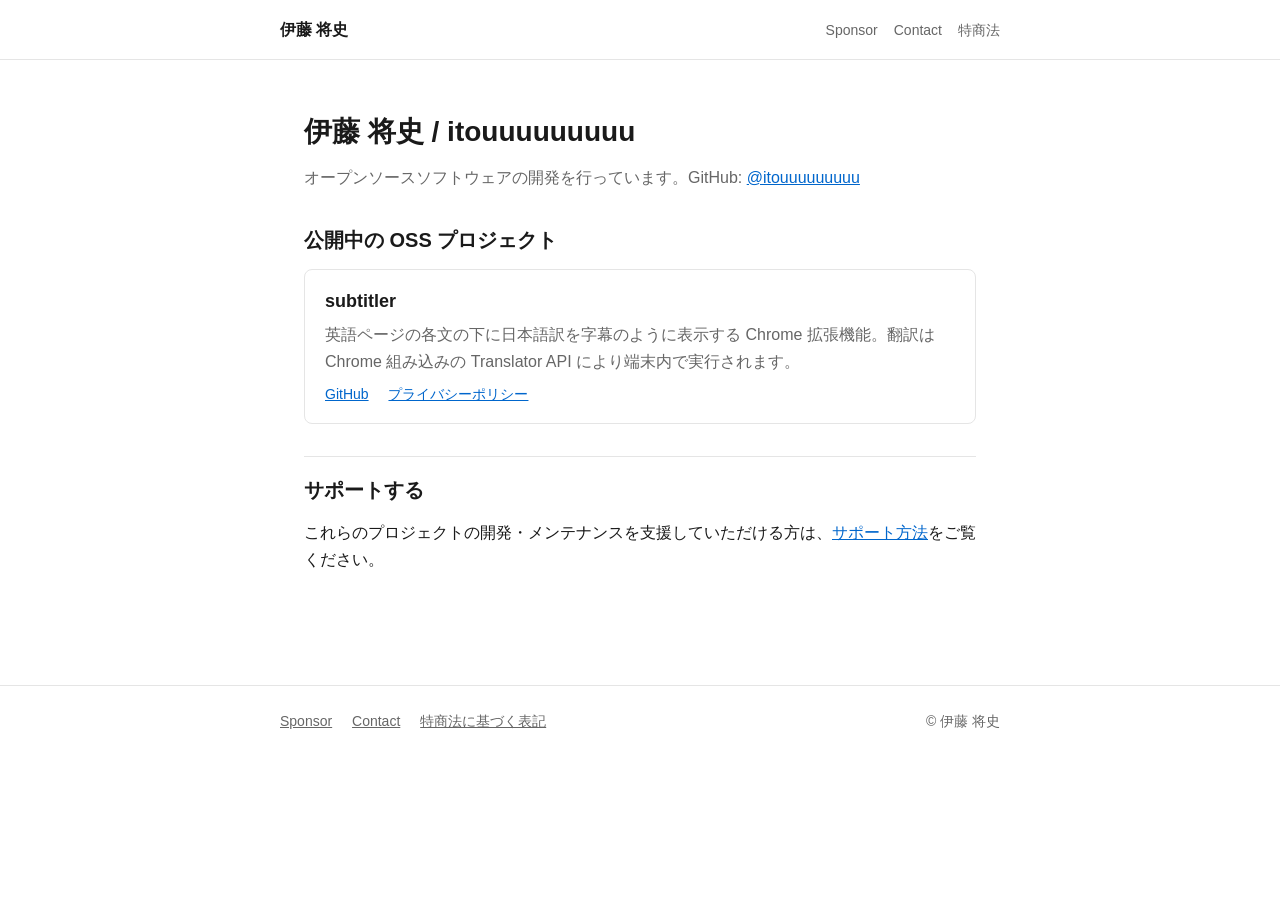
==== index.html @ 10977067 "chore: initial site (index, sponsor, contact, tokushoho) GitHub Pages 用ユーザーサイト初期コミット。Ko-fi/Stripe での" ====
<!doctype html>
<html lang="ja">
<head>
  <meta charset="utf-8">
  <meta name="viewport" content="width=device-width, initial-scale=1">
  <title>伊藤 将史 / itouuuuuuuuu</title>
  <meta name="description" content="伊藤 将史 (itouuuuuuuuu) の OSS プロジェクトとサポート窓口">
  <link rel="stylesheet" href="./style.css">
</head>
<body>
  <header class="site">
    <div class="inner">
      <a class="brand" href="./">伊藤 将史</a>
      <nav>
        <a href="./sponsor.html">Sponsor</a>
        <a href="./contact.html">Contact</a>
        <a href="./tokushoho.html">特商法</a>
      </nav>
    </div>
  </header>

  <main>
    <h1>伊藤 将史 / itouuuuuuuuu</h1>
    <p class="muted">オープンソースソフトウェアの開発を行っています。GitHub: <a href="https://github.com/itouuuuuuuuu">@itouuuuuuuuu</a></p>

    <h2>公開中の OSS プロジェクト</h2>

    <div class="project">
      <h3>subtitler</h3>
      <p>英語ページの各文の下に日本語訳を字幕のように表示する Chrome 拡張機能。翻訳は Chrome 組み込みの Translator API により端末内で実行されます。</p>
      <div class="links">
        <a href="https://github.com/itouuuuuuuuu/subtitler">GitHub</a>
        <a href="https://github.com/itouuuuuuuuu/subtitler/blob/main/PRIVACY.md">プライバシーポリシー</a>
      </div>
    </div>

    <h2>サポートする</h2>
    <p>これらのプロジェクトの開発・メンテナンスを支援していただける方は、<a href="./sponsor.html">サポート方法</a>をご覧ください。</p>
  </main>

  <footer class="site">
    <div class="inner">
      <div>
        <a href="./sponsor.html">Sponsor</a>
        <a href="./contact.html">Contact</a>
        <a href="./tokushoho.html">特商法に基づく表記</a>
      </div>
      <div>&copy; 伊藤 将史</div>
    </div>
  </footer>
</body>
</html>
---- style.css ----
:root {
  --bg: #ffffff;
  --fg: #1a1a1a;
  --muted: #666666;
  --border: #e5e5e5;
  --accent: #0066cc;
  --code-bg: #f4f4f5;
}

@media (prefers-color-scheme: dark) {
  :root {
    --bg: #0f0f10;
    --fg: #e8e8e8;
    --muted: #9a9a9a;
    --border: #2a2a2c;
    --accent: #6aa9ff;
    --code-bg: #1a1a1c;
  }
}

* {
  box-sizing: border-box;
}

html {
  -webkit-text-size-adjust: 100%;
}

body {
  margin: 0;
  background: var(--bg);
  color: var(--fg);
  font-family: -apple-system, BlinkMacSystemFont, "Segoe UI", "Hiragino Kaku Gothic ProN", "Noto Sans JP", sans-serif;
  font-size: 16px;
  line-height: 1.7;
}

main {
  max-width: 720px;
  margin: 0 auto;
  padding: 48px 24px 96px;
}

header.site {
  border-bottom: 1px solid var(--border);
  padding: 16px 24px;
}

header.site .inner {
  max-width: 720px;
  margin: 0 auto;
  display: flex;
  align-items: baseline;
  justify-content: space-between;
  gap: 16px;
  flex-wrap: wrap;
}

header.site a.brand {
  font-weight: 600;
  color: var(--fg);
  text-decoration: none;
}

header.site nav {
  display: flex;
  gap: 16px;
  font-size: 14px;
}

header.site nav a {
  color: var(--muted);
  text-decoration: none;
}

header.site nav a:hover {
  color: var(--accent);
}

footer.site {
  border-top: 1px solid var(--border);
  padding: 24px;
  color: var(--muted);
  font-size: 14px;
}

footer.site .inner {
  max-width: 720px;
  margin: 0 auto;
  display: flex;
  justify-content: space-between;
  gap: 16px;
  flex-wrap: wrap;
}

footer.site a {
  color: var(--muted);
  margin-right: 16px;
}

h1 {
  font-size: 28px;
  margin: 0 0 8px;
}

h2 {
  font-size: 20px;
  margin: 32px 0 12px;
  padding-top: 16px;
  border-top: 1px solid var(--border);
}

h2:first-of-type {
  border-top: none;
  padding-top: 0;
}

p {
  margin: 0 0 16px;
}

a {
  color: var(--accent);
}

ul {
  padding-left: 20px;
}

li {
  margin-bottom: 6px;
}

code {
  font-family: ui-monospace, SFMono-Regular, "SF Mono", Menlo, monospace;
  font-size: 0.9em;
  background: var(--code-bg);
  padding: 2px 6px;
  border-radius: 4px;
}

dl.tokushoho {
  display: grid;
  grid-template-columns: 220px 1fr;
  gap: 12px 24px;
  margin: 0;
}

dl.tokushoho dt {
  color: var(--muted);
  font-weight: 500;
}

dl.tokushoho dd {
  margin: 0;
}

@media (max-width: 600px) {
  dl.tokushoho {
    grid-template-columns: 1fr;
    gap: 4px 0;
  }
  dl.tokushoho dt {
    margin-top: 12px;
  }
}

.project {
  border: 1px solid var(--border);
  border-radius: 8px;
  padding: 16px 20px;
  margin-bottom: 16px;
}

.project h3 {
  margin: 0 0 4px;
  font-size: 18px;
}

.project p {
  margin: 0 0 8px;
  color: var(--muted);
}

.project .links {
  font-size: 14px;
}

.project .links a {
  margin-right: 16px;
}

.muted {
  color: var(--muted);
}

.btn {
  display: inline-block;
  padding: 10px 20px;
  border-radius: 6px;
  background: var(--accent);
  color: #fff !important;
  text-decoration: none;
  font-weight: 500;
}

.btn:hover {
  opacity: 0.9;
}
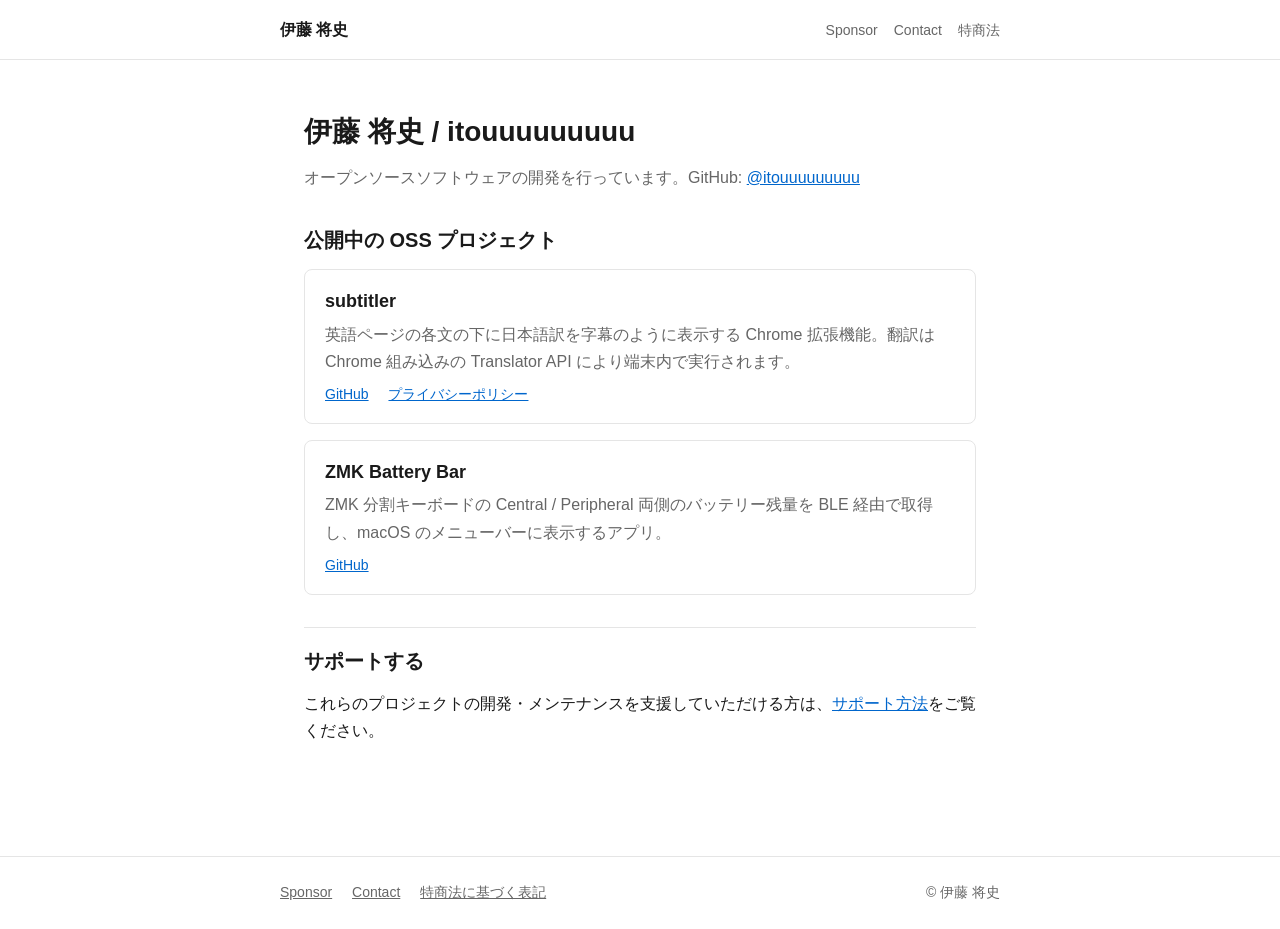
==== commit 6ca0d105: "feat: ZMK Battery Bar を OSS 一覧に追加 index.html にプロジェクトカード、contact.html に Issues リンク、README にプロジェクト一覧を追" ====
--- a/index.html
+++ b/index.html
@@ -34,6 +34,14 @@
       </div>
     </div>
 
+    <div class="project">
+      <h3>ZMK Battery Bar</h3>
+      <p>ZMK 分割キーボードの Central / Peripheral 両側のバッテリー残量を BLE 経由で取得し、macOS のメニューバーに表示するアプリ。</p>
+      <div class="links">
+        <a href="https://github.com/itouuuuuuuuu/zmk-battery-bar">GitHub</a>
+      </div>
+    </div>
+
     <h2>サポートする</h2>
     <p>これらのプロジェクトの開発・メンテナンスを支援していただける方は、<a href="./sponsor.html">サポート方法</a>をご覧ください。</p>
   </main>
